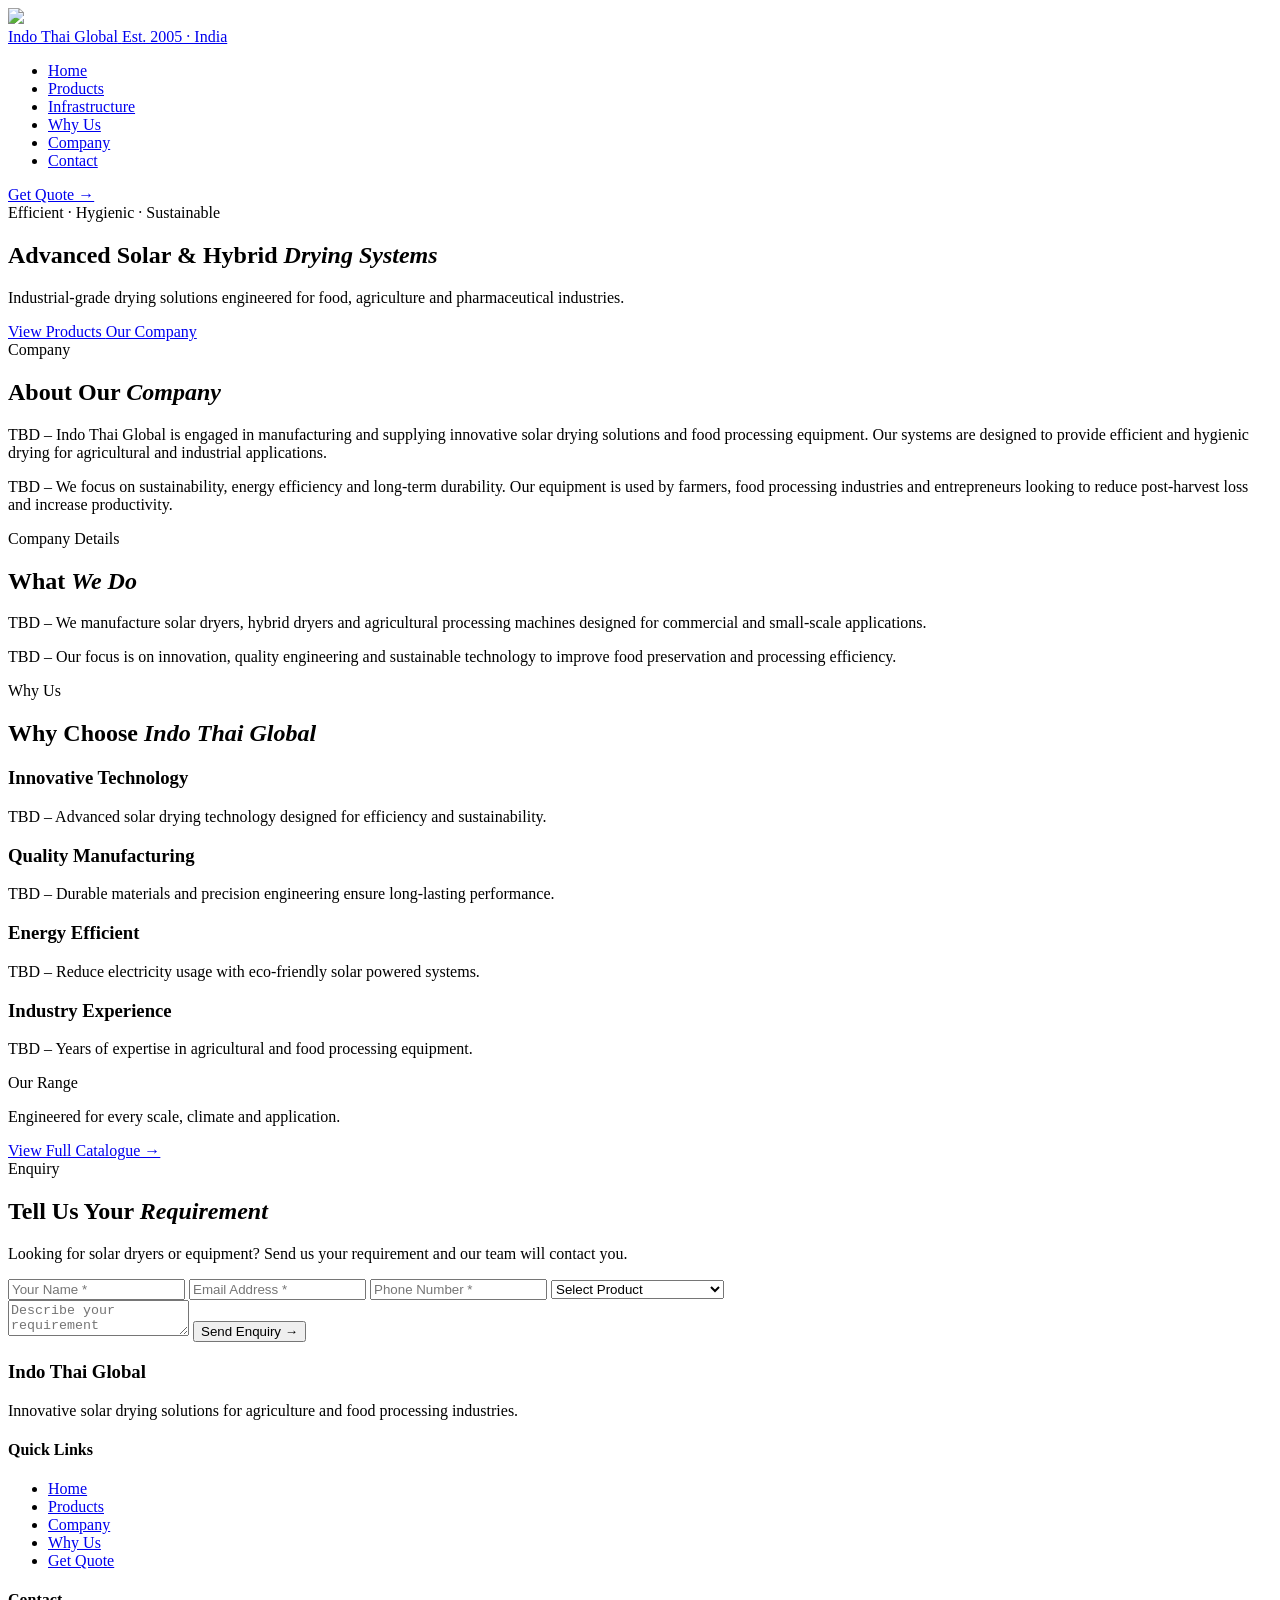
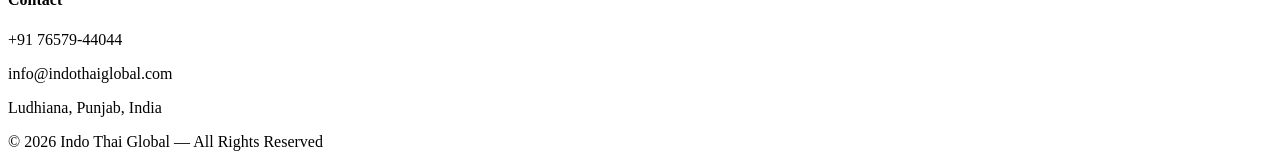
==== index.html @ 82d284fc "Add files via upload" ====
<!DOCTYPE html>
<html lang="en">
<head>
<meta charset="UTF-8"/>
<meta name="viewport" content="width=device-width, initial-scale=1.0"/>

<title>Indo Thai Global — Solar & Hybrid Drying Systems</title>

<link rel="icon" href="assets/logo.png" type="image/png"/>

<link rel="stylesheet" href="css/global.css"/>
<link rel="stylesheet" href="css/navbar.css"/>
<link rel="stylesheet" href="css/index.css"/>
<link rel="stylesheet" href="css/products.css"/>

</head>
<body>


<!-- NAVBAR -->
<nav class="nav" id="nav">

<div class="nav-accent"></div>
<div class="nav-progress" id="navProgress"></div>

<div class="nav-inner">

<a href="index.html" class="nav-brand">

<img src="assets/logo.png" class="nav-logo"/>

<div class="nav-brand-words">

<span class="nav-brand-name">Indo Thai Global</span>

<span class="nav-brand-tag">
Est. 2005 · India
</span>

</div>

</a>

<div class="nav-divider"></div>

<ul class="nav-links">

<li>
<a href="index.html" class="nav-link active">
Home
</a>
</li>

<li>
<a href="index.html#products" class="nav-link">
Products
</a>
</li>

<li>
<a href="infrastructure.html" class="nav-link">
Infrastructure
</a>
</li>

<li>
<a href="index.html#why-us" class="nav-link">
Why Us
</a>
</li>

<li>
<a href="index.html#company" class="nav-link">
Company
</a>
</li>

<li>
<a href="contact.html" class="nav-link">
Contact
</a>
</li>

</ul>

<a href="#enquiry" class="nav-cta">
Get Quote →
</a>

</div>
</nav>



<!-- HERO -->
<section class="hero">

<div class="hero-bg"></div>
<div class="hero-dots"></div>

<div class="container">

<div class="hero-inner">

<div class="hero-pill">
Efficient · Hygienic · Sustainable
</div>

<h1 class="hero-h1 h-display">

Advanced Solar & Hybrid  
<em>Drying Systems</em>

</h1>

<p class="hero-p">

Industrial-grade drying solutions engineered for food,
agriculture and pharmaceutical industries.

</p>

<div class="hero-btns">

<a href="#products" class="btn btn-dark">
View Products
</a>

<a href="#company" class="btn btn-ghost">
Our Company
</a>

</div>

</div>

</div>

</section>



<!-- COMPANY -->
<section class="section" id="company"></section>



<!-- WHY US -->
<section class="section" id="why-us"></section>

<!-- COMPANY DETAILS -->
<section class="section company-section" id="company">

<div class="container">

<div class="company-grid">

<div class="company-text">

<div class="section-label">Company</div>

<h2 class="company-title">
About Our <em>Company</em>
</h2>

<p>
TBD – Indo Thai Global is engaged in manufacturing and supplying
innovative solar drying solutions and food processing equipment.
Our systems are designed to provide efficient and hygienic drying
for agricultural and industrial applications.
</p>

<p>
TBD – We focus on sustainability, energy efficiency and long-term
durability. Our equipment is used by farmers, food processing
industries and entrepreneurs looking to reduce post-harvest loss
and increase productivity.
</p>

</div>

<div class="company-text">

<div class="section-label">Company Details</div>

<h2 class="company-title">
What <em>We Do</em>
</h2>

<p>
TBD – We manufacture solar dryers, hybrid dryers and agricultural
processing machines designed for commercial and small-scale
applications.
</p>

<p>
TBD – Our focus is on innovation, quality engineering and
sustainable technology to improve food preservation and
processing efficiency.
</p>

</div>

</div>

</div>

</section>



<!-- WHY CHOOSE US -->
<section class="section why-section" id="why-us">

<div class="container">

<div class="products-header">

<div class="section-label">Why Us</div>

<h2 class="company-title">
Why Choose <em>Indo Thai Global</em>
</h2>

</div>

<div class="why-grid">

<div class="why-card">
<h3>Innovative Technology</h3>
<p>TBD – Advanced solar drying technology designed for efficiency and sustainability.</p>
</div>

<div class="why-card">
<h3>Quality Manufacturing</h3>
<p>TBD – Durable materials and precision engineering ensure long-lasting performance.</p>
</div>

<div class="why-card">
<h3>Energy Efficient</h3>
<p>TBD – Reduce electricity usage with eco-friendly solar powered systems.</p>
</div>

<div class="why-card">
<h3>Industry Experience</h3>
<p>TBD – Years of expertise in agricultural and food processing equipment.</p>
</div>

</div>

</div>

</section>

<!-- PRODUCTS -->
<section class="products-section" id="products">

<div class="container">

<div class="products-header">

<div class="section-label">
Our Range
</div>

<p class="products-subtitle">

Engineered for every scale, climate and application.

</p>

</div>

<div class="products-grid" id="productsGrid"></div>

<div class="products-footer">

<a href="products.html" class="btn btn-ghost">

View Full Catalogue →

</a>

</div>

</div>

</section>



<!-- ENQUIRY -->
<section class="enquiry-section" id="enquiry">

<div class="container">

<div class="enquiry-header">

<div class="section-label">
Enquiry
</div>

<h2 class="enquiry-title">
Tell Us Your <em>Requirement</em>
</h2>

<p class="enquiry-sub">

Looking for solar dryers or equipment?
Send us your requirement and our team will contact you.

</p>

</div>


<form class="enquiry-form">

<div class="enquiry-grid">

<input type="text" placeholder="Your Name *" required>

<input type="email" placeholder="Email Address *" required>

<input type="tel" placeholder="Phone Number *" required>

<select required>

<option>Select Product</option>
<option>Solar Dryer</option>
<option>Honey</option>
<option>Plastic Crates</option>
<option>Kitchen Equipments</option>
<option>Vegetable Slicer Machine</option>
<option>Pulverizer</option>
<option>Knapsack Sprayer</option>

</select>

</div>

<textarea placeholder="Describe your requirement"></textarea>

<button class="btn btn-dark">
Send Enquiry →
</button>

</form>

</div>

</section>



<!-- FOOTER -->
<footer class="site-footer">

<div class="container footer-grid">

<div class="footer-col">

<h3 class="footer-brand">
Indo Thai Global
</h3>

<p class="footer-text">

Innovative solar drying solutions for agriculture and
food processing industries.

</p>

</div>


<div class="footer-col">

<h4 class="footer-title">
Quick Links
</h4>

<ul class="footer-links">

<li><a href="index.html">Home</a></li>

<li><a href="index.html#products">Products</a></li>

<li><a href="index.html#company">Company</a></li>

<li><a href="index.html#why-us">Why Us</a></li>

<li><a href="#enquiry">Get Quote</a></li>

</ul>

</div>


<div class="footer-col">

<h4 class="footer-title">
Contact
</h4>

<p>+91 76579-44044</p>
<p>info@indothaiglobal.com</p>
<p>Ludhiana, Punjab, India</p>

</div>

</div>


<div class="footer-bottom">

<p>
© 2026 Indo Thai Global — All Rights Reserved
</p>

</div>

</footer>



<script src="js/navbar.js"></script>
<script src="js/index.js"></script>
<script src="js/products.js"></script>

</body>
</html>
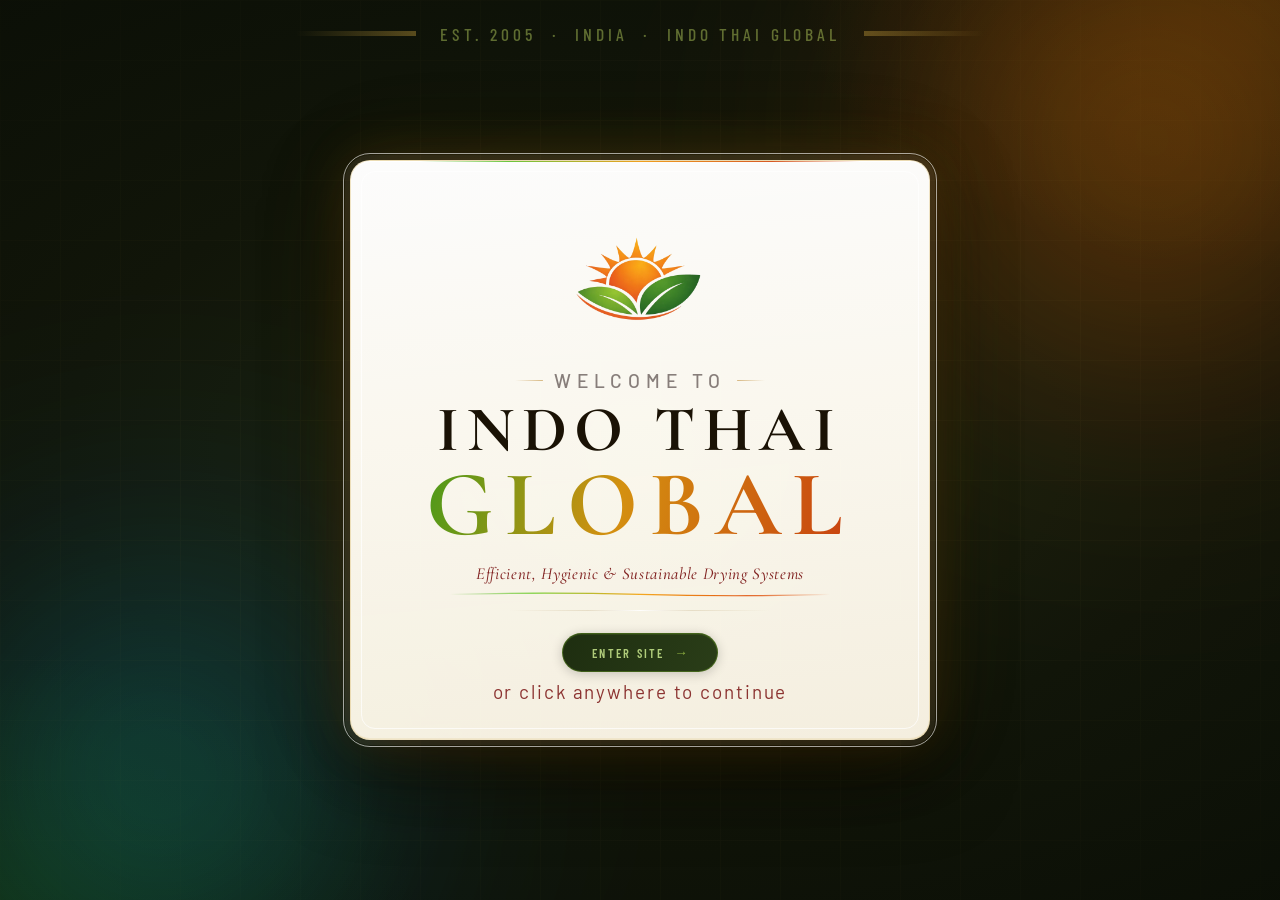
==== commit 1f6440a9: "Add files via upload" ====
--- a/index.html
+++ b/index.html
@@ -1,432 +1,108 @@
 <!DOCTYPE html>
 <html lang="en">
 <head>
-<meta charset="UTF-8"/>
-<meta name="viewport" content="width=device-width, initial-scale=1.0"/>
-
-<title>Indo Thai Global — Solar & Hybrid Drying Systems</title>
-
-<link rel="icon" href="assets/logo.png" type="image/png"/>
-
-<link rel="stylesheet" href="css/global.css"/>
-<link rel="stylesheet" href="css/navbar.css"/>
-<link rel="stylesheet" href="css/index.css"/>
-<link rel="stylesheet" href="css/products.css"/>
-
+  <meta charset="UTF-8"/>
+  <meta name="viewport" content="width=device-width, initial-scale=1.0"/>
+  <title>Indo Thai Global</title>
+  <link rel="icon" href="assets/logo.png" type="image/png"/>
+  <link rel="preconnect" href="https://fonts.googleapis.com"/>
+  <link rel="preconnect" href="https://fonts.gstatic.com" crossorigin/>
+  <link href="https://fonts.googleapis.com/css2?family=Cormorant+Garamond:ital,wght@0,300;0,400;0,600;0,700;1,300;1,400&family=Barlow:wght@300;400;500;600&family=Barlow+Condensed:wght@400;500;600&display=swap" rel="stylesheet"/>
+  <link rel="stylesheet" href="css/index.css"/>
 </head>
 <body>
+<main class="wp" id="wp">
 
+  <!-- ░░ BACKGROUND LAYERS ░░ -->
+  <div class="bg-base"    aria-hidden="true"></div>
+  <div class="bg-vignette"aria-hidden="true"></div>
 
-<!-- NAVBAR -->
-<nav class="nav" id="nav">
+  <!-- Animated mesh grid -->
+  <div class="grid-mesh"  aria-hidden="true"></div>
 
-<div class="nav-accent"></div>
-<div class="nav-progress" id="navProgress"></div>
+  <!-- Floating light orbs — subtle, slow -->
+  <div class="orb orb-a"  aria-hidden="true"></div>
+  <div class="orb orb-b"  aria-hidden="true"></div>
+  <div class="orb orb-c"  aria-hidden="true"></div>
 
-<div class="nav-inner">
+  <!-- ░░ TOP BAR ░░ -->
+  <header class="top-bar" aria-hidden="true">
+    <div class="top-bar-line"></div>
+    <span class="top-bar-text">EST. 2005 &nbsp;·&nbsp; INDIA &nbsp;·&nbsp; INDO THAI GLOBAL</span>
+    <div class="top-bar-line"></div>
+  </header>
 
-<a href="index.html" class="nav-brand">
+  <!-- ░░ MAIN STAGE ░░ -->
+  <div class="stage">
 
-<img src="assets/logo.png" class="nav-logo"/>
+    <!-- Centre card -->
+    <div class="card">
 
-<div class="nav-brand-words">
+      <!-- Card inner top shimmer line -->
+      <div class="card-shimmer" aria-hidden="true"></div>
 
-<span class="nav-brand-name">Indo Thai Global</span>
+      <!-- Logo -->
+      <div class="logo-wrap">
+        <div class="logo-ring" aria-hidden="true"></div>
+        <img
+          src="assets/logo.png"
+          alt="Indo Thai Global"
+          class="logo-img"
+          draggable="false"
+          onerror="this.style.display='none'"
+        />
+      </div>
 
-<span class="nav-brand-tag">
-Est. 2005 · India
-</span>
+      <!-- Eyebrow -->
+      <p class="eyebrow">
+        <span class="eyebrow-dash"></span>
+        Welcome to
+        <span class="eyebrow-dash"></span>
+      </p>
 
-</div>
+      <!-- Company name -->
+      <h1 class="name">
+        <span class="name-line name-line--1">INDO THAI</span>
+        <span class="name-line name-line--2">GLOBAL</span>
+      </h1>
 
-</a>
+      <!-- Tagline -->
+      <p class="tagline">
+        Efficient, Hygienic &amp; Sustainable Drying Systems
+      </p>
 
-<div class="nav-divider"></div>
+      <!-- Gradient rule -->
+      <div class="rule-wrap" aria-hidden="true">
+        <svg viewBox="0 0 440 8" fill="none" preserveAspectRatio="none">
+          <path class="rule-path"
+            d="M0 4 Q110 1 220 4 Q330 7 440 4"
+            stroke="url(#rg)" stroke-width="1.4" stroke-linecap="round"/>
+          <defs>
+            <linearGradient id="rg" x1="0" y1="0" x2="440" y2="0" gradientUnits="userSpaceOnUse">
+              <stop offset="0%"   stop-color="#5db830" stop-opacity="0"/>
+              <stop offset="22%"  stop-color="#7dd040"/>
+              <stop offset="50%"  stop-color="#f4a820"/>
+              <stop offset="78%"  stop-color="#e05510"/>
+              <stop offset="100%" stop-color="#e05510" stop-opacity="0"/>
+            </linearGradient>
+          </defs>
+        </svg>
+      </div>
 
-<ul class="nav-links">
+      <!-- Enter CTA -->
+      <div class="white-divider" aria-hidden="true"></div>
+      <div class="enter-cta">
+        <div class="enter-btn">
+          <span class="enter-btn-text">Enter Site</span>
+          <span class="enter-btn-arrow">&#8594;</span>
+        </div>
+        <p class="enter-sub">or click anywhere to continue</p>
+      </div>
 
-<li>
-<a href="index.html" class="nav-link active">
-Home
-</a>
-</li>
-
-<li>
-<a href="index.html#products" class="nav-link">
-Products
-</a>
-</li>
-
-<li>
-<a href="infrastructure.html" class="nav-link">
-Infrastructure
-</a>
-</li>
-
-<li>
-<a href="index.html#why-us" class="nav-link">
-Why Us
-</a>
-</li>
-
-<li>
-<a href="index.html#company" class="nav-link">
-Company
-</a>
-</li>
-
-<li>
-<a href="contact.html" class="nav-link">
-Contact
-</a>
-</li>
-
-</ul>
-
-<a href="#enquiry" class="nav-cta">
-Get Quote →
-</a>
-
-</div>
-</nav>
-
-
-
-<!-- HERO -->
-<section class="hero">
-
-<div class="hero-bg"></div>
-<div class="hero-dots"></div>
-
-<div class="container">
-
-<div class="hero-inner">
-
-<div class="hero-pill">
-Efficient · Hygienic · Sustainable
-</div>
-
-<h1 class="hero-h1 h-display">
-
-Advanced Solar & Hybrid  
-<em>Drying Systems</em>
-
-</h1>
-
-<p class="hero-p">
-
-Industrial-grade drying solutions engineered for food,
-agriculture and pharmaceutical industries.
-
-</p>
-
-<div class="hero-btns">
-
-<a href="#products" class="btn btn-dark">
-View Products
-</a>
-
-<a href="#company" class="btn btn-ghost">
-Our Company
-</a>
-
-</div>
-
-</div>
-
-</div>
-
-</section>
-
-
-
-<!-- COMPANY -->
-<section class="section" id="company"></section>
-
-
-
-<!-- WHY US -->
-<section class="section" id="why-us"></section>
-
-<!-- COMPANY DETAILS -->
-<section class="section company-section" id="company">
-
-<div class="container">
-
-<div class="company-grid">
-
-<div class="company-text">
-
-<div class="section-label">Company</div>
-
-<h2 class="company-title">
-About Our <em>Company</em>
-</h2>
-
-<p>
-TBD – Indo Thai Global is engaged in manufacturing and supplying
-innovative solar drying solutions and food processing equipment.
-Our systems are designed to provide efficient and hygienic drying
-for agricultural and industrial applications.
-</p>
-
-<p>
-TBD – We focus on sustainability, energy efficiency and long-term
-durability. Our equipment is used by farmers, food processing
-industries and entrepreneurs looking to reduce post-harvest loss
-and increase productivity.
-</p>
-
-</div>
-
-<div class="company-text">
-
-<div class="section-label">Company Details</div>
-
-<h2 class="company-title">
-What <em>We Do</em>
-</h2>
-
-<p>
-TBD – We manufacture solar dryers, hybrid dryers and agricultural
-processing machines designed for commercial and small-scale
-applications.
-</p>
-
-<p>
-TBD – Our focus is on innovation, quality engineering and
-sustainable technology to improve food preservation and
-processing efficiency.
-</p>
-
-</div>
-
-</div>
-
-</div>
-
-</section>
-
-
-
-<!-- WHY CHOOSE US -->
-<section class="section why-section" id="why-us">
-
-<div class="container">
-
-<div class="products-header">
-
-<div class="section-label">Why Us</div>
-
-<h2 class="company-title">
-Why Choose <em>Indo Thai Global</em>
-</h2>
-
-</div>
-
-<div class="why-grid">
-
-<div class="why-card">
-<h3>Innovative Technology</h3>
-<p>TBD – Advanced solar drying technology designed for efficiency and sustainability.</p>
-</div>
-
-<div class="why-card">
-<h3>Quality Manufacturing</h3>
-<p>TBD – Durable materials and precision engineering ensure long-lasting performance.</p>
-</div>
-
-<div class="why-card">
-<h3>Energy Efficient</h3>
-<p>TBD – Reduce electricity usage with eco-friendly solar powered systems.</p>
-</div>
-
-<div class="why-card">
-<h3>Industry Experience</h3>
-<p>TBD – Years of expertise in agricultural and food processing equipment.</p>
-</div>
-
-</div>
-
-</div>
-
-</section>
-
-<!-- PRODUCTS -->
-<section class="products-section" id="products">
-
-<div class="container">
-
-<div class="products-header">
-
-<div class="section-label">
-Our Range
-</div>
-
-<p class="products-subtitle">
-
-Engineered for every scale, climate and application.
-
-</p>
-
-</div>
-
-<div class="products-grid" id="productsGrid"></div>
-
-<div class="products-footer">
-
-<a href="products.html" class="btn btn-ghost">
-
-View Full Catalogue →
-
-</a>
-
-</div>
-
-</div>
-
-</section>
-
-
-
-<!-- ENQUIRY -->
-<section class="enquiry-section" id="enquiry">
-
-<div class="container">
-
-<div class="enquiry-header">
-
-<div class="section-label">
-Enquiry
-</div>
-
-<h2 class="enquiry-title">
-Tell Us Your <em>Requirement</em>
-</h2>
-
-<p class="enquiry-sub">
-
-Looking for solar dryers or equipment?
-Send us your requirement and our team will contact you.
-
-</p>
-
-</div>
-
-
-<form class="enquiry-form">
-
-<div class="enquiry-grid">
-
-<input type="text" placeholder="Your Name *" required>
-
-<input type="email" placeholder="Email Address *" required>
-
-<input type="tel" placeholder="Phone Number *" required>
-
-<select required>
-
-<option>Select Product</option>
-<option>Solar Dryer</option>
-<option>Honey</option>
-<option>Plastic Crates</option>
-<option>Kitchen Equipments</option>
-<option>Vegetable Slicer Machine</option>
-<option>Pulverizer</option>
-<option>Knapsack Sprayer</option>
-
-</select>
-
-</div>
-
-<textarea placeholder="Describe your requirement"></textarea>
-
-<button class="btn btn-dark">
-Send Enquiry →
-</button>
-
-</form>
-
-</div>
-
-</section>
-
-
-
-<!-- FOOTER -->
-<footer class="site-footer">
-
-<div class="container footer-grid">
-
-<div class="footer-col">
-
-<h3 class="footer-brand">
-Indo Thai Global
-</h3>
-
-<p class="footer-text">
-
-Innovative solar drying solutions for agriculture and
-food processing industries.
-
-</p>
-
-</div>
-
-
-<div class="footer-col">
-
-<h4 class="footer-title">
-Quick Links
-</h4>
-
-<ul class="footer-links">
-
-<li><a href="index.html">Home</a></li>
-
-<li><a href="index.html#products">Products</a></li>
-
-<li><a href="index.html#company">Company</a></li>
-
-<li><a href="index.html#why-us">Why Us</a></li>
-
-<li><a href="#enquiry">Get Quote</a></li>
-
-</ul>
-
-</div>
-
-
-<div class="footer-col">
-
-<h4 class="footer-title">
-Contact
-</h4>
-
-<p>+91 76579-44044</p>
-<p>info@indothaiglobal.com</p>
-<p>Ludhiana, Punjab, India</p>
-
-</div>
-
-</div>
-
-
-<div class="footer-bottom">
-
-<p>
-© 2026 Indo Thai Global — All Rights Reserved
-</p>
-
-</div>
-
-</footer>
-
-
-
-<script src="js/navbar.js"></script>
+    </div><!-- /.card -->
+    
+  </div><!-- /.stage -->
+</main>
 <script src="js/index.js"></script>
-<script src="js/products.js"></script>
-
 </body>
 </html>
--- a/css/index.css
+++ b/css/index.css
@@ -0,0 +1,638 @@
+@import url('https://fonts.googleapis.com/css2?family=Cormorant+Garamond:ital,wght@0,300;0,600;0,700;1,300&family=Barlow:wght@300;400;500&family=Barlow+Condensed:wght@500;600&display=swap');
+
+*, *::before, *::after { box-sizing: border-box; margin: 0; padding: 0; }
+
+/* ══════════════════════════════════════════════════
+   PAGE
+══════════════════════════════════════════════════ */
+.wp {
+  position: relative;
+  width: 100vw;
+  height: 100vh;
+  min-height: 100dvh;
+  overflow: hidden;
+  display: flex;
+  flex-direction: column;
+  align-items: center;
+  justify-content: center;
+  cursor: pointer;
+  user-select: none;
+}
+
+/* ══════════════════════════════════════════════════
+   BACKGROUND SYSTEM
+══════════════════════════════════════════════════ */
+
+/* Deep base — dark forest-earth */
+.bg-base {
+  position: absolute;
+  inset: 0;
+  background:
+    radial-gradient(ellipse 75% 60% at 100% 0%,
+      rgba(180, 100, 10, 0.22) 0%, transparent 50%),
+    radial-gradient(ellipse 65% 55% at 0% 100%,
+      rgba(30, 100, 10, 0.28) 0%, transparent 50%),
+    radial-gradient(ellipse 90% 70% at 50% 50%,
+      #1c2410 0%, #111509 50%, #0a0e06 100%);
+  z-index: 0;
+}
+
+/* Subtle mesh grid — gives a premium technical feel */
+.grid-mesh {
+  position: absolute;
+  inset: 0;
+  z-index: 2;
+  pointer-events: none;
+  opacity: 0.03;
+  background-image:
+    linear-gradient(rgba(255,220,120,0.8) 1px, transparent 1px),
+    linear-gradient(90deg, rgba(255,220,120,0.8) 1px, transparent 1px);
+  background-size: 60px 60px;
+  mask-image: radial-gradient(ellipse 80% 80% at 50% 50%,
+    black 30%, transparent 100%);
+}
+
+/* Floating Gradient Orbs — Premium Welcome Effect */
+
+.orb {
+  position: absolute;
+  border-radius: 50%;
+  filter: blur(120px);
+  pointer-events: none;
+  z-index: 1;
+  opacity: 0.7;
+  mix-blend-mode: screen;
+}
+
+/* Top Right Orb */
+.orb-a {
+  width: clamp(350px, 50vw, 700px);
+  height: clamp(350px, 50vw, 700px);
+  top: -20%;
+  right: -15%;
+  background: radial-gradient(circle at center,
+    rgba(255,140,0,0.6) 0%,
+    rgba(255,80,0,0.3) 40%,
+    transparent 70%);
+  animation: orb-float 18s ease-in-out infinite;
+}
+
+/* Bottom Left Orb */
+.orb-b {
+  width: clamp(300px, 45vw, 600px);
+  height: clamp(300px, 45vw, 600px);
+  bottom: -18%;
+  left: -10%;
+  background: radial-gradient(circle at center,
+    rgba(0,255,180,0.45) 0%,
+    rgba(0,150,255,0.25) 40%,
+    transparent 70%);
+  animation: orb-float 22s ease-in-out infinite reverse;
+}
+
+/* Center Orb */
+.orb-c {
+  width: clamp(200px, 25vw, 350px);
+  height: clamp(200px, 25vw, 350px);
+  top: 50%;
+  left: 50%;
+  transform: translate(-50%, -50%);
+  background: radial-gradient(circle at center,
+    rgba(255,255,255,0.15) 0%,
+    rgba(255,200,80,0.15) 40%,
+    transparent 70%);
+  animation: orb-float 12s ease-in-out infinite;
+}
+
+/* Floating Animation */
+@keyframes orb-float {
+  0% {
+    transform: translate(0px, 0px) scale(1);
+  }
+  50% {
+    transform: translate(40px, -40px) scale(1.1);
+  }
+  100% {
+    transform: translate(0px, 0px) scale(1);
+  }
+}
+
+/* ══════════════════════════════════════════════════
+   TOP BAR
+══════════════════════════════════════════════════ */
+.top-bar {
+  position: absolute;
+  top: clamp(1rem, 2.5vh, 1.8rem);
+  left: 0; right: 0;
+  display: flex;
+  align-items: center;
+  justify-content: center;
+  gap: clamp(0.8rem, 2vw, 1.5rem);
+  z-index: 20;
+  padding: 0 2rem;
+  opacity: 0;
+  animation: fade-in 0.8s ease 1.8s forwards;
+}
+
+.top-bar-line {
+  flex: 1;
+  max-width: 120px;
+  height: 5px;
+  background: linear-gradient(90deg, transparent, rgba(200,160,60,0.4));
+}
+.top-bar-line:last-child {
+  background: linear-gradient(90deg, rgba(200,160,60,0.4), transparent);
+}
+
+.top-bar-text {
+  font-family: 'Barlow Condensed', 'Barlow', sans-serif;
+  font-size: clamp(1.1rem, 1.1vw, 0.86rem);
+  font-weight: 500;
+  letter-spacing: 0.22em;
+  text-transform: uppercase;
+  color: rgba(194, 220, 100, 0.45);
+  white-space: nowrap;
+}
+
+/* ══════════════════════════════════════════════════
+   STAGE — three column layout
+══════════════════════════════════════════════════ */
+.stage {
+  position: relative;
+  z-index: 10;
+  display: flex;
+  align-items: center;
+  justify-content: center;
+  gap: clamp(1rem, 3vw, 2.5rem);
+  width: 100%;
+  padding: 0 clamp(1rem, 4vw, 3rem);
+  max-width: 1100px;
+}
+
+/* ── Side columns ── */
+.side-col {
+  display: flex;
+  flex-direction: column;
+  align-items: center;
+  gap: 0.75rem;
+  opacity: 0;
+  animation: fade-in 0.8s ease 2.0s forwards;
+}
+
+.side-col--left  { transform: translateX(-10px); animation-name: slide-in-left; }
+.side-col--right { transform: translateX(10px);  animation-name: slide-in-right; }
+
+.side-rule {
+  width: 1px;
+  height: clamp(40px, 8vh, 80px);
+  background: linear-gradient(180deg,
+    transparent,
+    rgba(200,160,60,0.4) 50%,
+    transparent);
+}
+
+.side-text {
+  font-family: 'Barlow Condensed', sans-serif;
+  font-size: clamp(0.5rem, 1vw, 0.6rem);
+  font-weight: 600;
+  letter-spacing: 0.25em;
+  text-transform: uppercase;
+  color: rgba(200,170,80,0.3);
+  writing-mode: vertical-rl;
+  text-orientation: mixed;
+}
+
+/* ══════════════════════════════════════════════════
+   CARD — the hero piece
+══════════════════════════════════════════════════ */
+.card {
+  position: relative;
+  display: flex;
+  flex-direction: column;
+  align-items: center;
+  text-align: center;
+
+  width: min(580px, 90vw);
+  padding: clamp(2rem, 5vh, 3.5rem) clamp(1.8rem, 5vw, 3.5rem) clamp(1.6rem, 4vh, 3rem);
+
+  /* Bright white-cream gradient — very clean and minimalist */
+  background:
+    linear-gradient(175deg,
+      rgba(255,255,255,0.99) 0%,
+      rgba(255,252,243,0.98) 45%,
+      rgba(252,246,230,0.97) 100%);
+
+  border-radius: 20px;
+
+  /* Clean white border + warm gold tint */
+  border: 1px solid rgba(210,170,70,0.3);
+  outline: 1px solid rgba(255,255,255,0.6);
+  outline-offset: 6px;
+
+  /* Shadows: bright white inner + amber glow outer + deep drop */
+  box-shadow:
+    0 0 0 5px rgba(255,255,255,0.06),
+    0 0 50px rgba(180,120,20,0.22),
+    0 0 100px rgba(160,100,10,0.12),
+    0 32px 80px rgba(0,0,0,0.65),
+    inset 0 1px 0 rgba(255,255,255,1),
+    inset 0 -1px 0 rgba(200,160,60,0.12);
+
+  /* Entrance */
+  opacity: 0;
+  transform: translateY(30px) scale(0.97);
+  animation: card-rise 1s cubic-bezier(0.22, 1, 0.36, 1) 0.1s forwards;
+}
+
+/* Top shimmer line inside card */
+.card-shimmer {
+  position: absolute;
+  top: 0; left: 12%; right: 12%;
+  height: 1.5px;
+  background: linear-gradient(90deg,
+    transparent,
+    rgba(90,190,40,0.9) 20%,
+    rgba(240,160,30,1) 50%,
+    rgba(210,70,10,0.9) 80%,
+    transparent);
+  border-radius: 2px;
+}
+
+/* White corner accents — minimalist frame inside card */
+.card::after {
+  content: '';
+  position: absolute;
+  inset: 10px;
+  border-radius: 14px;
+  border: 1px solid rgba(255,255,255,0.7);
+  pointer-events: none;
+}
+
+/* ══════════════════════════════════════════════════
+   LOGO
+══════════════════════════════════════════════════ */
+.logo-wrap {
+  position: relative;
+  width: clamp(160px, 32vw, 240px);
+  height: clamp(100px, 20vw, 150px);
+  margin-bottom: clamp(0.6rem, 1.5vh, 1rem);
+  opacity: 0;
+  animation: fade-up 0.9s ease 0.5s forwards;
+  background: transparent;
+}
+
+.logo-ring { display: none; }
+
+.logo-img {
+  position: relative;
+  width: 100%;
+  height: 100%;
+  object-fit: contain;
+  /* PNG is now truly transparent — no blend mode needed */
+  transition: transform 0.4s ease;
+}
+.logo-wrap:hover .logo-img { transform: scale(1.04); }
+
+/* ══════════════════════════════════════════════════
+   EYEBROW
+══════════════════════════════════════════════════ */
+.eyebrow {
+  display: flex;
+  align-items: center;
+  gap: 0.7rem;
+  font-family: 'Barlow', sans-serif;
+  font-size: clamp(1.2rem, 1.3vw, 0.72rem);
+  font-weight: 500;
+  letter-spacing: 0.3em;
+  text-transform: uppercase;
+  color: rgba(20, 3, 3, 0.5);
+  margin-bottom: 0.5rem;
+  opacity: 0;
+  animation: fade-up 0.7s ease 0.65s forwards;
+}
+
+.eyebrow-dash {
+  display: inline-block;
+  width: clamp(18px, 3vw, 28px);
+  height: 1px;
+  background: linear-gradient(90deg, transparent, rgba(180,120,20,0.5));
+  border-radius: 1px;
+}
+.eyebrow-dash:last-child {
+  background: linear-gradient(90deg, rgba(180,120,20,0.5), transparent);
+}
+
+/* ══════════════════════════════════════════════════
+   COMPANY NAME
+══════════════════════════════════════════════════ */
+.name {
+  display: flex;
+  flex-direction: column;
+  gap: 0;
+  margin-bottom: clamp(0.5rem, 1.5vh, 0.9rem);
+}
+
+.name-line {
+  display: block;
+  font-family: 'Cormorant Garamond', Georgia, serif;
+  font-weight: 700;
+  line-height: 0.95;
+  letter-spacing: 0.12em;
+  color: #1a1205;
+}
+
+.name-line--1 {
+  font-size: clamp(1.8rem, 6vw, 4rem);
+  opacity: 0;
+  animation: fade-up 0.8s ease 0.78s forwards;
+}
+
+.name-line--2 {
+  font-size: clamp(2.6rem, 8.5vw, 5.8rem);
+  color: transparent;
+  /* Gradient text: green→amber→orange */
+  background: linear-gradient(105deg,
+    #4a9a1a 0%,
+    #d49010 45%,
+    #c84010 100%);
+  -webkit-background-clip: text;
+  background-clip: text;
+  -webkit-text-fill-color: transparent;
+  opacity: 0;
+  animation: fade-up 0.8s ease 0.9s forwards;
+}
+
+/* ══════════════════════════════════════════════════
+   TAGLINE
+══════════════════════════════════════════════════ */
+.tagline {
+  font-family: 'Cormorant Garamond', Georgia, serif;
+  font-size: clamp(0.95rem, 1.8vw, 1.05rem);
+  font-weight: 450;
+  font-style: italic;
+  color: rgba(114, 7, 7, 0.89);
+  letter-spacing: 0.04em;
+  opacity: 0;
+  animation: fade-up 0.7s ease 1.0s forwards;
+}
+
+/* ══════════════════════════════════════════════════
+   GRADIENT RULE
+══════════════════════════════════════════════════ */
+.rule-wrap {
+  width: min(380px, 80vw);
+  height: 8px;
+  margin-bottom: clamp(0.9rem, 2vh, 1.4rem);
+  opacity: 0;
+  animation: fade-in 0.5s ease 1.05s forwards;
+}
+.rule-path {
+  stroke-dasharray: 600;
+  stroke-dashoffset: 600;
+  animation: draw-rule 1.4s ease 1.1s forwards;
+}
+
+/* ══════════════════════════════════════════════════
+   PRODUCT GRID — 3×2 icon grid
+══════════════════════════════════════════════════ */
+.product-grid {
+  display: grid;
+  grid-template-columns: repeat(3, 1fr);
+  gap: clamp(0.4rem, 1.2vw, 0.7rem);
+  list-style: none;
+  width: 100%;
+  margin-bottom: clamp(1.2rem, 3vh, 2rem);
+  opacity: 0;
+  animation: fade-up 0.7s ease 1.15s forwards;
+}
+
+.pg-item {
+  display: flex;
+  flex-direction: column;
+  align-items: center;
+  gap: 0.3rem;
+  padding: clamp(0.5rem, 1.5vw, 0.75rem) 0.5rem;
+  border: 1px solid rgba(180,130,30,0.15);
+  border-radius: 10px;
+  background: rgba(255,240,200,0.25);
+  transition: all 0.22s ease;
+  cursor: default;
+}
+
+.pg-item:hover {
+  background: rgba(255,235,180,0.5);
+  border-color: rgba(200,140,30,0.35);
+  transform: translateY(-2px);
+  box-shadow: 0 4px 16px rgba(180,120,20,0.1);
+}
+
+.pg-icon {
+  font-size: clamp(1rem, 2.5vw, 1.35rem);
+  color: #b87010;
+  line-height: 1;
+}
+
+.pg-name {
+  font-family: 'Barlow', sans-serif;
+  font-size: clamp(0.58rem, 1.2vw, 0.68rem);
+  font-weight: 500;
+  letter-spacing: 0.04em;
+  color: rgba(70, 45, 5, 0.65);
+  text-align: center;
+  line-height: 1.3;
+}
+
+/* ══════════════════════════════════════════════════
+   ENTER CTA
+══════════════════════════════════════════════════ */
+
+/* White minimalist horizontal rule before CTA */
+.white-divider {
+  width: min(260px, 60vw);
+  height: 1px;
+  background: linear-gradient(90deg,
+    transparent,
+    rgba(200,180,140,0.35) 30%,
+    rgba(255,255,255,0.9) 50%,
+    rgba(200,180,140,0.35) 70%,
+    transparent);
+  margin-bottom: clamp(1rem, 2.5vh, 1.6rem);
+  opacity: 0;
+  animation: fade-in 0.6s ease 1.28s forwards;
+}
+
+.enter-cta {
+  display: flex;
+  flex-direction: column;
+  align-items: center;
+  gap: 0.5rem;
+  opacity: 0;
+  animation: fade-up 0.6s ease 1.35s forwards;
+}
+
+.enter-btn {
+  display: inline-flex;
+  align-items: center;
+  gap: 0.6rem;
+  padding: 0.65rem 1.8rem;
+  background: linear-gradient(110deg, #1e2e10, #2a3d18);
+  border: 1px solid rgba(120,180,40,0.35);
+  border-radius: 100px;
+  box-shadow:
+    0 2px 12px rgba(0,0,0,0.2),
+    inset 0 1px 0 rgba(160,220,60,0.1);
+  transition: all 0.25s ease;
+}
+
+.enter-btn:hover {
+  background: linear-gradient(110deg, #253818, #344d20);
+  border-color: rgba(150,210,50,0.5);
+  transform: translateY(-2px);
+  box-shadow: 0 6px 20px rgba(0,0,0,0.25), 0 0 20px rgba(100,180,30,0.15);
+}
+
+.enter-btn-text {
+  font-family: 'Barlow Condensed', sans-serif;
+  font-size: clamp(0.68rem, 1.4vw, 0.78rem);
+  font-weight: 600;
+  letter-spacing: 0.18em;
+  text-transform: uppercase;
+  color: rgba(200,230,140,0.85);
+}
+
+.enter-btn-arrow {
+  font-size: 0.85rem;
+  color: rgba(180,220,80,0.7);
+  transition: transform 0.25s ease;
+}
+
+.enter-btn:hover .enter-btn-arrow { transform: translateX(3px); }
+
+.enter-sub {
+  font-family: 'Barlow', sans-serif;
+  font-size: clamp(1.18rem, 1.2vw, 0.64rem);
+  letter-spacing: 0.1em;
+  color: rgba(121, 17, 17, 0.849);
+
+  animation: blinkText 1.2s infinite;
+}
+
+@keyframes blinkText {
+  0% { opacity: 1; }
+  50% { opacity: 0.2; }
+  100% { opacity: 1; }
+}
+
+/* ══════════════════════════════════════════════════
+   BOTTOM BAR
+══════════════════════════════════════════════════ */
+.bottom-bar {
+  position: absolute;
+  bottom: clamp(0.8rem, 2vh, 1.4rem);
+  left: 0; right: 0;
+  text-align: center;
+  z-index: 20;
+  opacity: 0;
+  animation: fade-in 0.8s ease 2.2s forwards;
+}
+
+.bottom-text {
+  font-family: 'Barlow Condensed', sans-serif;
+  font-size: clamp(0.5rem, 1.1vw, 0.6rem);
+  letter-spacing: 0.2em;
+  text-transform: uppercase;
+  color: rgba(200,170,80,0.22);
+}
+
+/* ══════════════════════════════════════════════════
+   RIPPLE
+══════════════════════════════════════════════════ */
+.ripple {
+  position: fixed;
+  border-radius: 50%;
+  background: radial-gradient(circle,
+    rgba(240,160,30,0.2) 0%,
+    rgba(80,160,30,0.08) 50%,
+    transparent 70%);
+  transform: scale(0);
+  pointer-events: none;
+  z-index: 100;
+  animation: ripple-out 0.85s ease-out forwards;
+}
+
+/* ══════════════════════════════════════════════════
+   EXIT
+══════════════════════════════════════════════════ */
+.wp.exiting {
+  animation: page-exit 0.7s ease forwards;
+}
+
+/* ══════════════════════════════════════════════════
+   KEYFRAMES
+══════════════════════════════════════════════════ */
+@keyframes card-rise {
+  to { opacity: 1; transform: translateY(0) scale(1); }
+}
+@keyframes fade-up {
+  from { opacity: 0; transform: translateY(14px); }
+  to   { opacity: 1; transform: translateY(0); }
+}
+@keyframes fade-in {
+  from { opacity: 0; }
+  to   { opacity: 1; }
+}
+@keyframes slide-in-left {
+  from { opacity: 0; transform: translateX(-18px); }
+  to   { opacity: 1; transform: translateX(0); }
+}
+@keyframes slide-in-right {
+  from { opacity: 0; transform: translateX(18px); }
+  to   { opacity: 1; transform: translateX(0); }
+}
+@keyframes orb-drift {
+  0%,100% { transform: translate(0,0) scale(1); }
+  33%      { transform: translate(-20px,15px) scale(1.05); }
+  66%      { transform: translate(15px,-10px) scale(0.97); }
+}
+@keyframes draw-rule {
+  to { stroke-dashoffset: 0; }
+}
+@keyframes ripple-out {
+  to { transform: scale(32); opacity: 0; }
+}
+@keyframes page-exit {
+  from { opacity: 1; transform: scale(1); }
+  to   { opacity: 0; transform: scale(1.015); }
+}
+
+/* ══════════════════════════════════════════════════
+   RESPONSIVE
+══════════════════════════════════════════════════ */
+
+/* Hide side columns on smaller screens */
+@media (max-width: 820px) {
+  .side-col { display: none; }
+  .stage    { padding: 0 1rem; }
+}
+
+@media (max-width: 500px) {
+  .card          { border-radius: 16px; padding: 1.8rem 1.4rem 1.5rem; }
+  .product-grid  { grid-template-columns: repeat(2, 1fr); }
+  .top-bar-text  { font-size: 0.5rem; letter-spacing: 0.14em; }
+}
+
+@media (max-width: 360px) {
+  .name-line--1 { font-size: 1.6rem; }
+  .name-line--2 { font-size: 2.2rem; }
+  .product-grid { gap: 0.3rem; }
+}
+
+/* Compact on short screens (landscape mobile) */
+@media (max-height: 650px) {
+  .logo-wrap    { height: 80px; margin-bottom: 0.4rem; }
+  .tagline      { margin-bottom: 0.6rem; }
+  .rule-wrap    { margin-bottom: 0.6rem; }
+  .product-grid { margin-bottom: 0.8rem; }
+  .top-bar      { top: 0.5rem; }
+  .bottom-bar   { bottom: 0.4rem; }
+}
